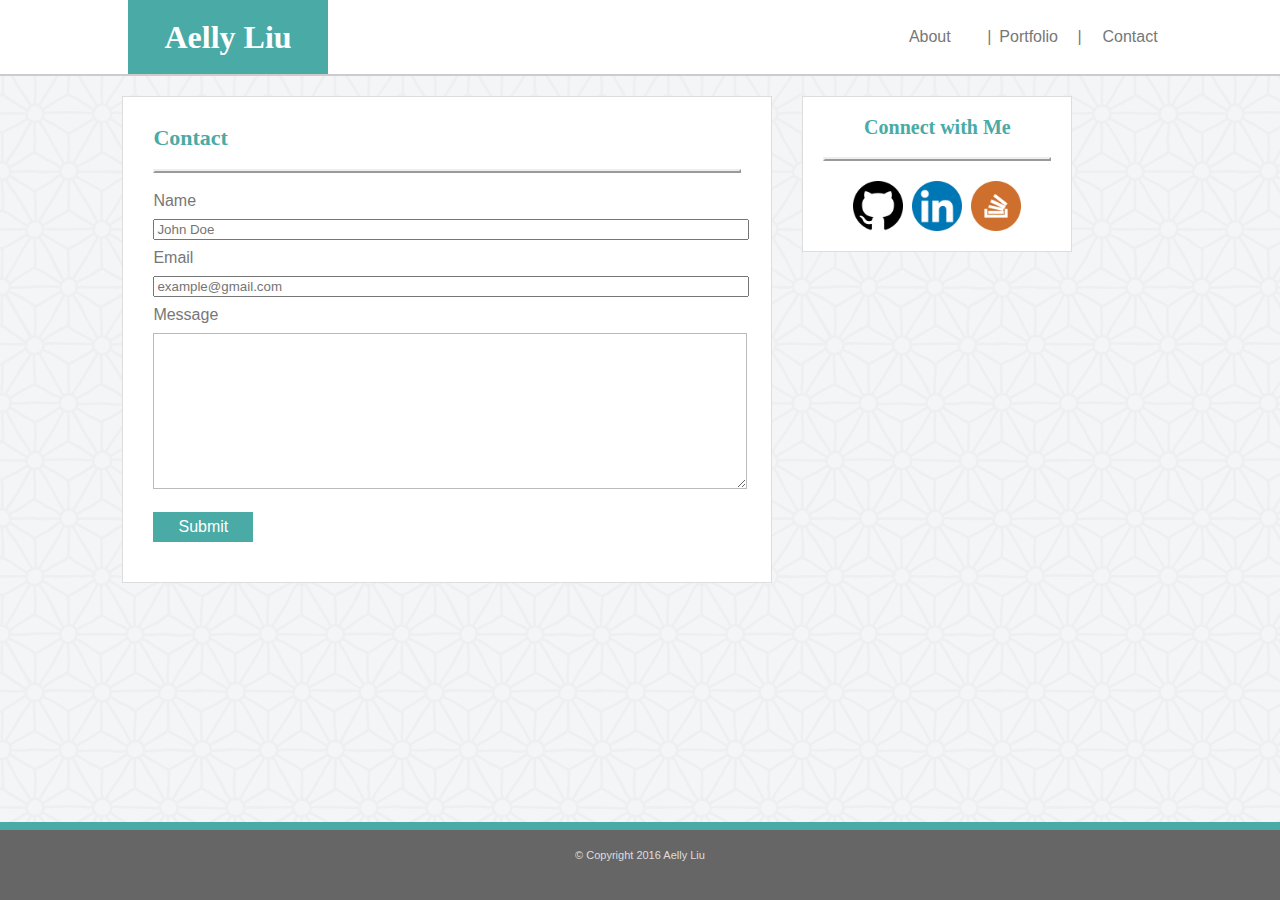
==== contact.html @ 34bfb8c9 "final version for Basic Portfolio homework" ====
<!DOCTYPE html>
<html lang="en-us">
	<head>
		<title>Aelly Liu Portfolio</title>
		<meta charset="UTF-8">
		<link rel="stylesheet" type="text/css" href="assets/css/reset.css">
		<link rel="stylesheet" type="text/css" href="assets/css/style_rigid.css">
		<link rel="stylesheet" type="text/css" href="assets/css/contact.css">
	</head>

	<body>
		<header>
			<h1>Aelly Liu</h1>
		</header>
		<nav>
			|<a href="index.html">About</a>
			|<a href="portfolio.html">Portfolio</a>
			<a href="contact.html">Contact</a>
		</nav>
		<div id="wrapper">
			<section>
				<h2>Contact</h2>
				<hr>
				<form action="#" method="get">
	 			  Name <input type="text" name="name" placeholder="John Doe"><br>
				  Email <input type="text" name="email" placeholder="example@gmail.com"><br>
				  Message <textarea name="message"></textarea><br>
				  <input class="submitBtn" type="submit" value="Submit">
				</form>


			</section>
			
			<aside>
				<h2>Connect with Me</h2>
				<hr>
				<img src="assets/images/githubLogoR.png" alt="gihub logo">
				<img src="assets/images/linkedinLogoR.png" alt="Linkedin logo">
				<img src="assets/images/stackoverflowLogoR.png" alt="stackoverflow logo">
			</aside>
		</div>
		<footer>
			<h5>&copy; Copyright 2016 Aelly Liu</h5>
			<!-- <p>&copy; Copyright 2016 Aelly Liu</p> -->
		</footer>

	</body>

</html>
---- assets/css/style_rigid.css ----
* {
	color: #777777;

}

html {
  height: 100%;
}
body {
  min-height: 100%;
  display: flex;
  flex-direction: column;
  background-image: url("../images/asanoha-400px.png");
  margin:0;
  font-family: 'Arial', 'Helvetica Neue', Helvetica, sans-serif;
}

hr{
	color: #777777;
	border-style: outset;
	border-width: 2px;
  margin:20px 0;
	
}

header h1{
    background: #4aaaa5;
    text-align: center;
    color: #fff;
    padding: 21px 0px;
    width: 200px;
    margin: 0;
    position: absolute;
    top: 0;
    left: 10%;
    font-weight: bold;
    font-size: 32px;
    font-family: 'Georgia', Times, Times New Roman, serif;
}

nav{
	text-align: right;
    padding: 29px 0px;
    border-bottom-width: 2px;
    border-bottom-color: #cccccc;
    border-bottom-style: solid;
    background:#fff;

}

nav a{
	padding:20px;
	position:relative;
	right:8%;

}

nav a:link {
    text-decoration: none;
}

nav a:visited {
    text-decoration: none;
}

nav a:hover {
    text-decoration: underline;
    color:#3BB7FF;
}

nav a:active {
    text-decoration: underline;
    color:#3BB7FF;
}




#wrapper {
  flex: 1;
  padding: 20px;
  position:relative;
  left:8%;
  width:960px;
  box-sizing: border-box;

}

footer {
  /*padding: 10px;*/
  text-align:center;
  background-color:#666666;
  border-top-style:solid;
  border-top-width:8px;
  border-top-color:#4aaaa5; 
  height:70px;
}

footer h5
{
  padding:20px 20px 0 20px;
  font-size: 11px;
  color: #ddd;
}

h2{
	color:#4aaaa5;
  font-weight:bold;
  font-size: 22px;
  font-family: 'Georgia', Times, Times New Roman, serif;


}


section{
	float:left;
	width:650px;
	background-color: #ffffff;
	padding:30px;
  box-sizing: border-box;
      border-width: 1px;
    border-color: #ddd;
    border-style: solid;
}

section img{
	width:200px;
	height:200px;
	float:left;
	margin-right:20px;
	margin-bottom:20px;
}

aside{
	float:left;
	width:270px;
	background-color:#ffffff;
  box-sizing: border-box;
  position:relative;
  left:30px;
  margin:0 auto;
  padding:20px;
  text-align: center;
    border: 1px;
    border-color: #ddd;
    border-style: solid;

}
aside h2{
  font-size: 20px;
}

/*aside hr{
  width:90%;
}*/
aside img{
  float:left;
	width:50px;
	height:50px;
	margin:0 2%;
  position:relative;
  left:25px;
}
---- assets/css/contact.css ----
input{
	width:100%;
	margin:10px 0;
}

.submitBtn{
	 width: 100px;
    height: 30px;
    background-color: #4aaaa5;
    color: #fff;
    border: 0;
    font-size: 16px;

}

.submitBtn:hover{
	/*border-color:#86FFDF;*/
	box-shadow:0 0 20px #86FFDF;

}

textarea{
	width:100%;
	height:150px;
	border-color:#bbb;
	margin:10px 0;
}
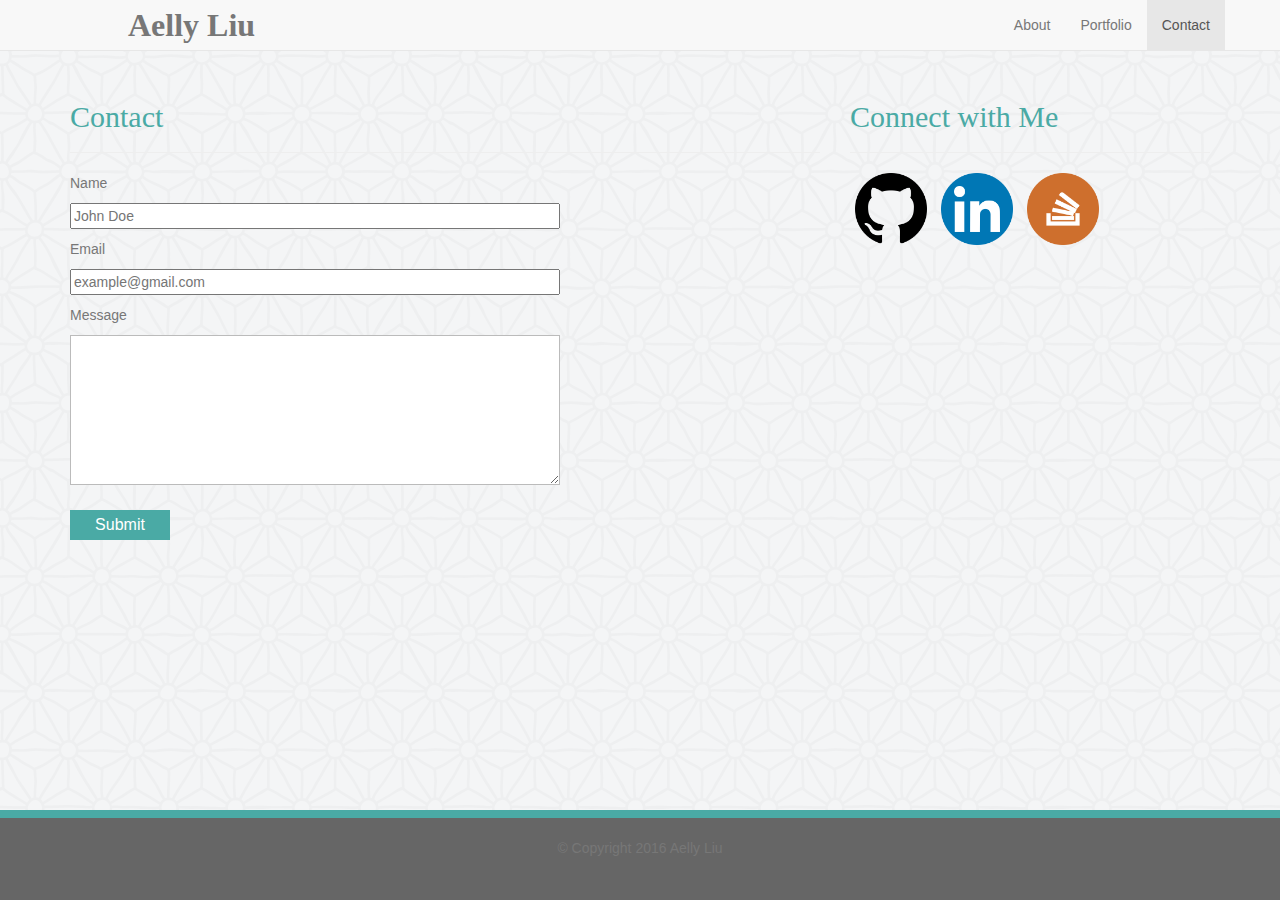
==== commit 49a5c6d6: "add bootstraps version of the homework 2" ====
--- a/contact.html
+++ b/contact.html
@@ -1,49 +1,81 @@
 <!DOCTYPE html>
 <html lang="en-us">
 	<head>
-		<title>Aelly Liu Portfolio</title>
+		<title>Aelly Liu Portolio</title>
 		<meta charset="UTF-8">
-		<link rel="stylesheet" type="text/css" href="assets/css/reset.css">
-		<link rel="stylesheet" type="text/css" href="assets/css/style_rigid.css">
-		<link rel="stylesheet" type="text/css" href="assets/css/contact.css">
+		<!-- viewport let the page know the width of view device-->
+		<meta name="viewport" content="width=device-width, initial-scale=1.0">
+		 <link rel="stylesheet" href="https://maxcdn.bootstrapcdn.com/bootstrap/3.3.6/css/bootstrap.min.css">
+		 <link rel="stylesheet" href="assets/css/stickyfooter.css">
+		 <link rel="stylesheet" href="assets/css/style.css">
+
 	</head>
-
+	
 	<body>
-		<header>
-			<h1>Aelly Liu</h1>
-		</header>
-		<nav>
-			|<a href="index.html">About</a>
-			|<a href="portfolio.html">Portfolio</a>
-			<a href="contact.html">Contact</a>
-		</nav>
-		<div id="wrapper">
-			<section>
-				<h2>Contact</h2>
-				<hr>
-				<form action="#" method="get">
-	 			  Name <input type="text" name="name" placeholder="John Doe"><br>
-				  Email <input type="text" name="email" placeholder="example@gmail.com"><br>
-				  Message <textarea name="message"></textarea><br>
-				  <input class="submitBtn" type="submit" value="Submit">
-				</form>
+			    <!-- Fixed navbar -->
+	    <nav class="navbar navbar-default navbar-fixed-top">
+	      <div class="container">
+	        <div class="navbar-header">
+	          <button type="button" class="navbar-toggle collapsed" data-toggle="collapse" data-target="#navbar" aria-expanded="false" aria-controls="navbar">
+	            <span class="sr-only">Toggle navigation</span>
+	            <span class="icon-bar"></span>
+	            <span class="icon-bar"></span>
+	            <span class="icon-bar"></span>
+	          </button>
+	          <a class="navbar-brand brandname" href="index.html">Aelly Liu</a>
+	        </div>
+	        <div id="navbar" class="collapse navbar-collapse">
+	          <ul class="nav navbar-nav navbar-right">
+	            <li><a href="index.html">About</a></li>
+	            <li><a href="portfolio.html">Portfolio</a></li>
+	            <li class="active"><a href="contact.html">Contact</a></li>
+	          </ul>
+	        </div><!--/.nav-collapse -->
+	      </div>
+	    </nav>
 
 
-			</section>
-			
-			<aside>
-				<h2>Connect with Me</h2>
-				<hr>
-				<img src="assets/images/githubLogoR.png" alt="gihub logo">
-				<img src="assets/images/linkedinLogoR.png" alt="Linkedin logo">
-				<img src="assets/images/stackoverflowLogoR.png" alt="stackoverflow logo">
-			</aside>
-		</div>
-		<footer>
-			<h5>&copy; Copyright 2016 Aelly Liu</h5>
-			<!-- <p>&copy; Copyright 2016 Aelly Liu</p> -->
-		</footer>
+			    <!-- Begin page content -->
 
+		<div class="container">
+
+			<div class="row">
+				<div class="col-md-8">
+			      <div class="page-header">
+			        <h2>Contact</h2>
+			      </div>
+			      		<div class="row">
+							<div class="col-md-8">
+								<form action="#" method="get">
+					 			  Name <input type="text" name="name" placeholder="John Doe"><br>
+								  Email <input type="text" name="email" placeholder="example@gmail.com"><br>
+								  Message <textarea name="message"></textarea><br>
+								  <input class="submitBtn" type="submit" value="Submit">
+								</form>
+							</div>
+						</div>
+				</div>
+
+				<div class="col-md-4">
+					<div class="page-header">
+			        	<h2>Connect with Me</h2>
+			      	</div>
+					<img class="logo" src="assets/images/githubLogoR.png" alt="gihub logo">
+					<img class="logo" src="assets/images/linkedinLogoR.png" alt="Linkedin logo">
+					<img class="logo" src="assets/images/stackoverflowLogoR.png" alt="stackoverflow logo">
+
+				</div>
+
+			</div><!--close row div -->
+	    </div>
+
+
+	    <footer class="footer">
+	      <div class="container">
+	        <p class="text-muted">&copy; Copyright 2016 Aelly Liu</p>
+	      </div>
+	    </footer>
+		
 	</body>
 
 </html>--- a/assets/css/stickyfooter.css
+++ b/assets/css/stickyfooter.css
@@ -0,0 +1,43 @@
+/* Sticky footer styles
+-------------------------------------------------- */
+html {
+  position: relative;
+  min-height: 100%;
+}
+body {
+  /* Margin bottom by footer height */
+  margin-bottom: 90px;
+}
+.footer {
+  position: absolute;
+  bottom: 0;
+  width: 100%;
+  /* Set the fixed height of the footer here */
+  height: 90px;
+  text-align:center;
+  background-color:#666666;
+  border-top-style:solid;
+  border-top-width:8px;
+  border-top-color:#4aaaa5; 
+}
+
+
+/* Custom page CSS
+-------------------------------------------------- */
+/* Not required for template or sticky footer method. */
+
+body > .container {
+  padding: 60px 15px 0;
+}
+.container .text-muted {
+  margin: 20px 0;
+}
+
+.footer > .container {
+  padding-right: 15px;
+  padding-left: 15px;
+}
+
+code {
+  font-size: 80%;
+}--- a/assets/css/style.css
+++ b/assets/css/style.css
@@ -0,0 +1,93 @@
+* {
+	color: #777777;
+}
+
+
+body {
+  background-image: url("../images/asanoha-400px.png");
+  font-family: 'Arial', 'Helvetica Neue', Helvetica, sans-serif;
+
+}
+
+h1, h2{
+	font-family: 'Georgia', Times, Times New Roman, serif;
+	color:#4aaaa5;
+}
+
+.logo{
+
+	width:20%;
+	height:auto;
+	margin:0 5px;
+}
+
+.mainimage
+{
+	width:100%;
+	height:auto;
+
+}
+
+.brandname{
+
+	font-weight: bold;
+    font-size: 32px;
+    font-family: 'Georgia', Times, Times New Roman, serif;
+    position:absolute;
+    left:10%;
+
+}
+
+.containerwhite{
+	background:#fff;
+}
+
+
+/*contact*/
+
+input{
+	width:100%;
+	margin:10px 0;
+}
+
+.submitBtn{
+	 width: 100px;
+    height: 30px;
+    background-color: #4aaaa5;
+    color: #fff;
+    border: 0;
+    font-size: 16px;
+
+}
+
+.submitBtn:hover{
+	/*border-color:#86FFDF;*/
+	box-shadow:0 0 20px #86FFDF;
+
+}
+
+textarea{
+	width:100%;
+	height:150px;
+	border-color:#bbb;
+	margin:10px 0;
+}
+
+/*portfolio*/
+
+.imageHolder{
+	position:relative;
+}
+
+label{
+	background-color: #4aaaa5;
+	color:#fff;;
+	text-align: center;
+	width:100%;
+    position: absolute;
+    left: 0;
+    bottom:5%;
+    padding:15px 0;
+
+
+}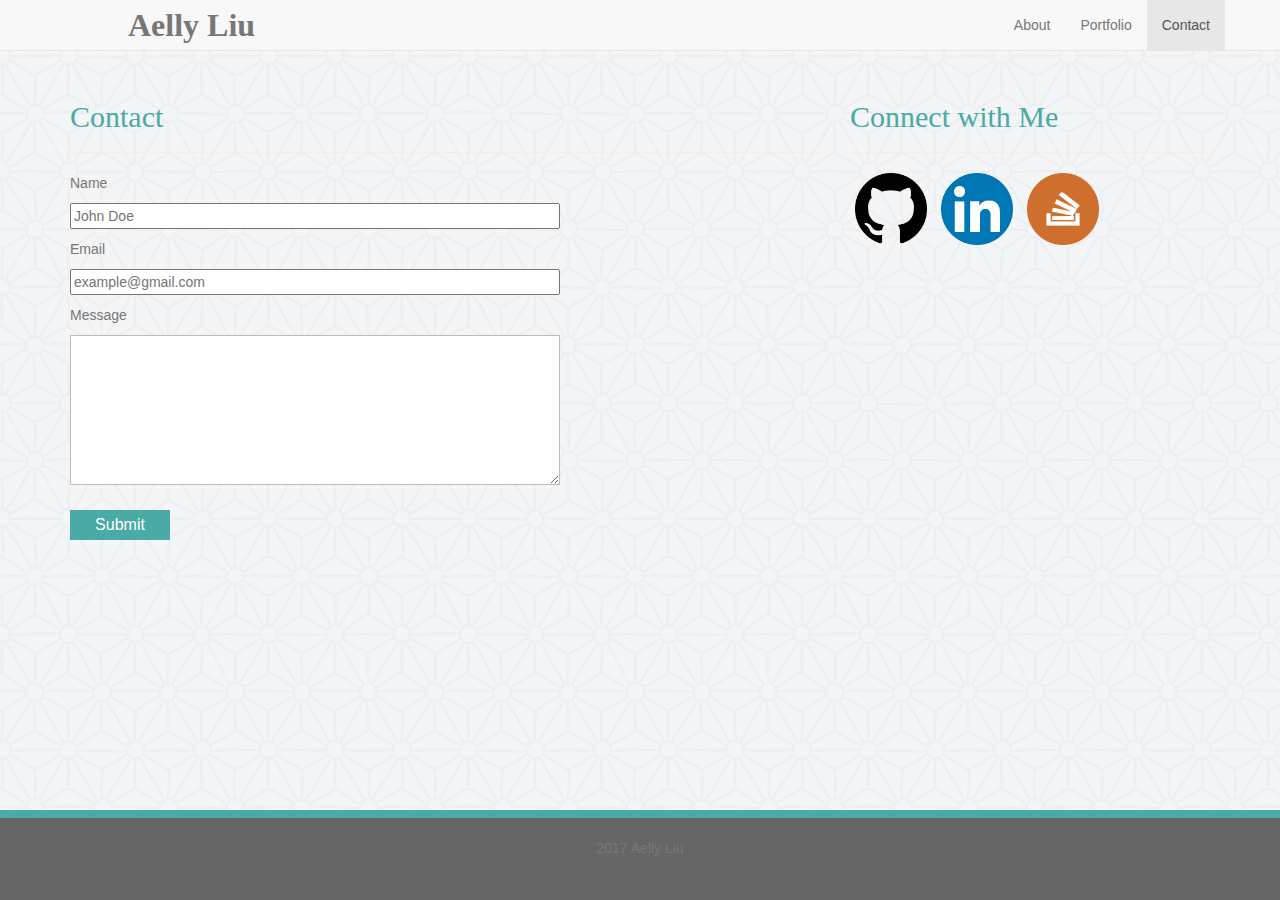
==== commit 793347e7: "update basic portfolio with my projects" ====
--- a/contact.html
+++ b/contact.html
@@ -60,8 +60,8 @@
 					<div class="page-header">
 			        	<h2>Connect with Me</h2>
 			      	</div>
-					<img class="logo" src="assets/images/githubLogoR.png" alt="gihub logo">
-					<img class="logo" src="assets/images/linkedinLogoR.png" alt="Linkedin logo">
+							<a href="https://github.com/aellyl" target="_blank"><img class="logo" src="assets/images/githubLogoR.png" alt="gihub logo"></a>
+							<a href="https://www.linkedin.com/in/aelly-liu/" target="_blank"><img class="logo" src="assets/images/linkedinLogoR.png" alt="Linkedin logo"></a>
 					<img class="logo" src="assets/images/stackoverflowLogoR.png" alt="stackoverflow logo">
 
 				</div>
@@ -72,7 +72,7 @@
 
 	    <footer class="footer">
 	      <div class="container">
-	        <p class="text-muted">&copy; Copyright 2016 Aelly Liu</p>
+	        <p class="text-muted">2017 Aelly Liu</p>
 	      </div>
 	    </footer>
 		
--- a/assets/css/style.css
+++ b/assets/css/style.css
@@ -90,4 +90,8 @@
     padding:15px 0;
 
 
+}
+
+label a{
+	color:white
 }